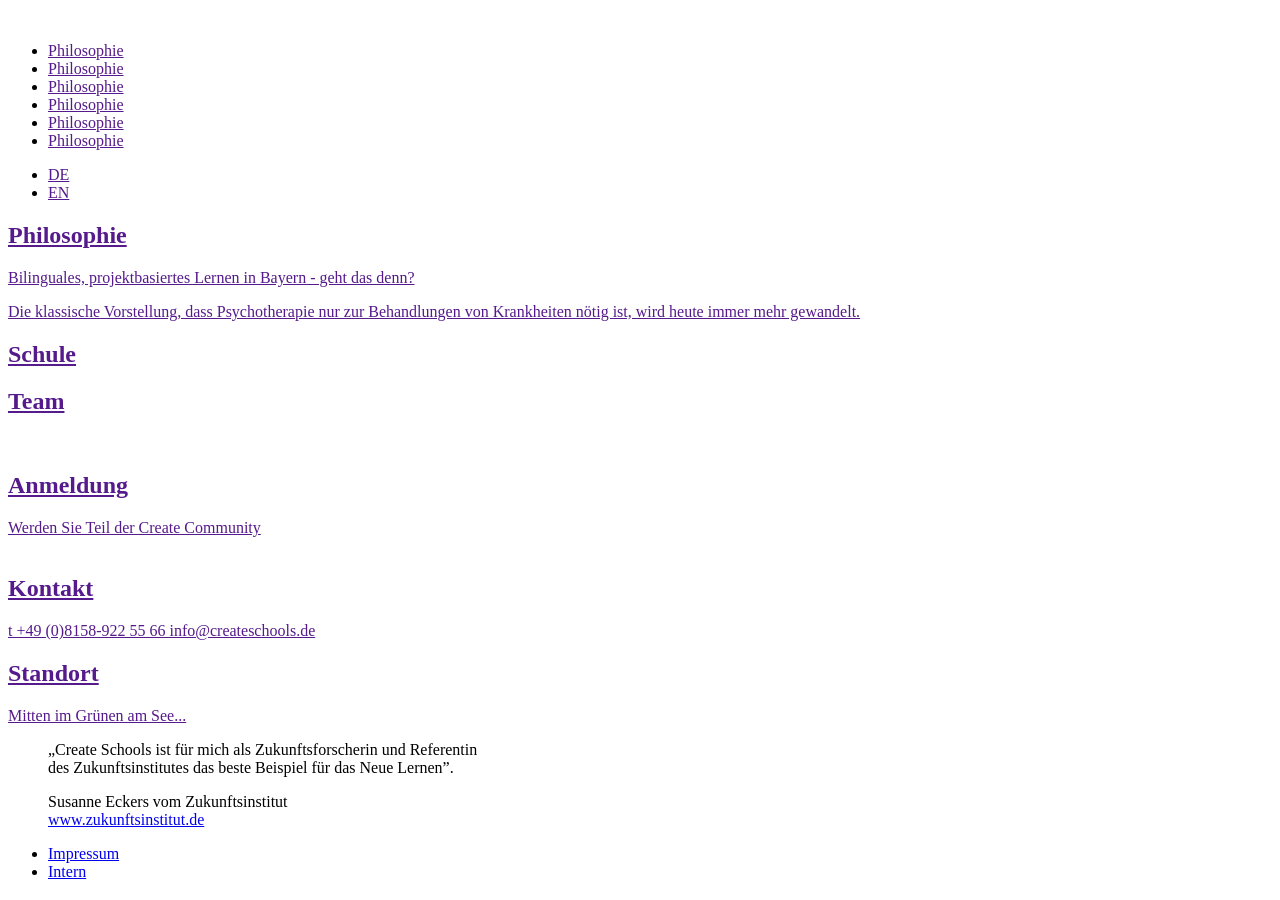
==== html/index.html @ fb400252 "index fixed" ====
<!doctype html>
<html class="no-js" lang="de" data-path="" itemscope itemtype="http://schema.org/WebPage">

<head>
  <meta charset="utf-8">
  <meta http-equiv="x-ua-compatible" content="ie=edge">
  <meta name="viewport" content="width=device-width, initial-scale=1.0">
  <title>Create-Schools</title>
  <link rel="stylesheet" href="css/template.css">
</head>

<body>
  <div class="outer">
    <header class="header page-wrap">
      <a href="" class="logo"><img src="img/create-schools-logo.svg" alt=""></a>
      <img src="img/start-header.jpg" alt="">
      <div class="nav-bar">
        <nav class="main-nav">
          <ul class="main-menu">
            <li class="orange"><a href="">Philosophie</a></li>
            <li class="rosa"><a href="">Philosophie</a></li>
            <li class="blue"><a href="">Philosophie</a></li>
            <li class="olive"><a href="">Philosophie</a></li>
            <li class="red"><a href="">Philosophie</a></li>
            <li class="grey"><a href="">Philosophie</a></li>
          </ul>
        </nav>

        <nav class="lang-nav">
          <ul class="lang-menu">
            <li><a href="">DE</a></li>
            <li><a href="">EN</a></li>
          </ul>
        </nav>
      </div>
    </header>
    <main class="main">
      <section class="t-boxes">
        <article class="t-box orange head-ttl">
          <a class="t-link" href="">
            <h2>Philosophie</h2>
            <span class="subtitle">Bilinguales, projektbasiertes Lernen in Bayern - geht das denn?</span>
            <p>Die klassische Vorstellung, dass Psychotherapie nur zur Behandlungen von Krankheiten nötig ist, wird heute immer mehr gewandelt.</p>
          </a>
        </article>
        <article class="t-box head">
          <a class="t-link" href="">
            <h2>Schule</h2>
          </a>
        </article>
        <article class="t-box head">
          <a class="t-link" href="">
            <h2>Team</h2>
          </a>
        </article>
        <article class="t-box grey head-ttl">
          <a class="t-link" href="">
            <img src="" alt="">
            <h2>Anmeldung</h2>
            <span class="subtitle">Werden Sie Teil der Create Community</span>
          </a>
        </article>
        <article class="t-box grey head-ttl">
          <a class="t-link" href="">
            <img src="" alt="">
            <h2>Kontakt</h2>
            <span class="subtitle">t  +49 (0)8158-922 55 66 info@createschools.de</span>
          </a>
        </article>
        <article class="t-box head">
          <a class="t-link" href="">
            <h2>Standort</h2>
            <span class="subtitle">Mitten im Grünen am See...</span>
          </a>
        </article>
      </section>
    </main>
    <blockquote id="quote">
      <p>„Create Schools ist für mich als Zukunftsforscherin und Referentin<br /> des Zukunftsinstitutes das beste Beispiel für das Neue Lernen”.
      </p>
      <footer>Susanne Eckers vom Zukunftsinstitut</footer>
      <a href="http://www.zukunftsinstitut.de/dossier/megatrend-wissenskultur/" target="_blank" title="Link öffnet in einem neuen Fenster">www.zukunftsinstitut.de</a>
    </blockquote>

    <footer class="footer">
      <ul id="footer-menu">
        <li><a href="#">Impressum</a></li>
        <li><a href="#">Intern</a></li>
      </ul>
    </footer>

    </div>
  <script src="node_modules/jquery/dist/jquery.min.js"></script>
  <script src="js/svg4everybody.min.js"></script>
  <script src="js/app.js"></script>
</body>

</html>
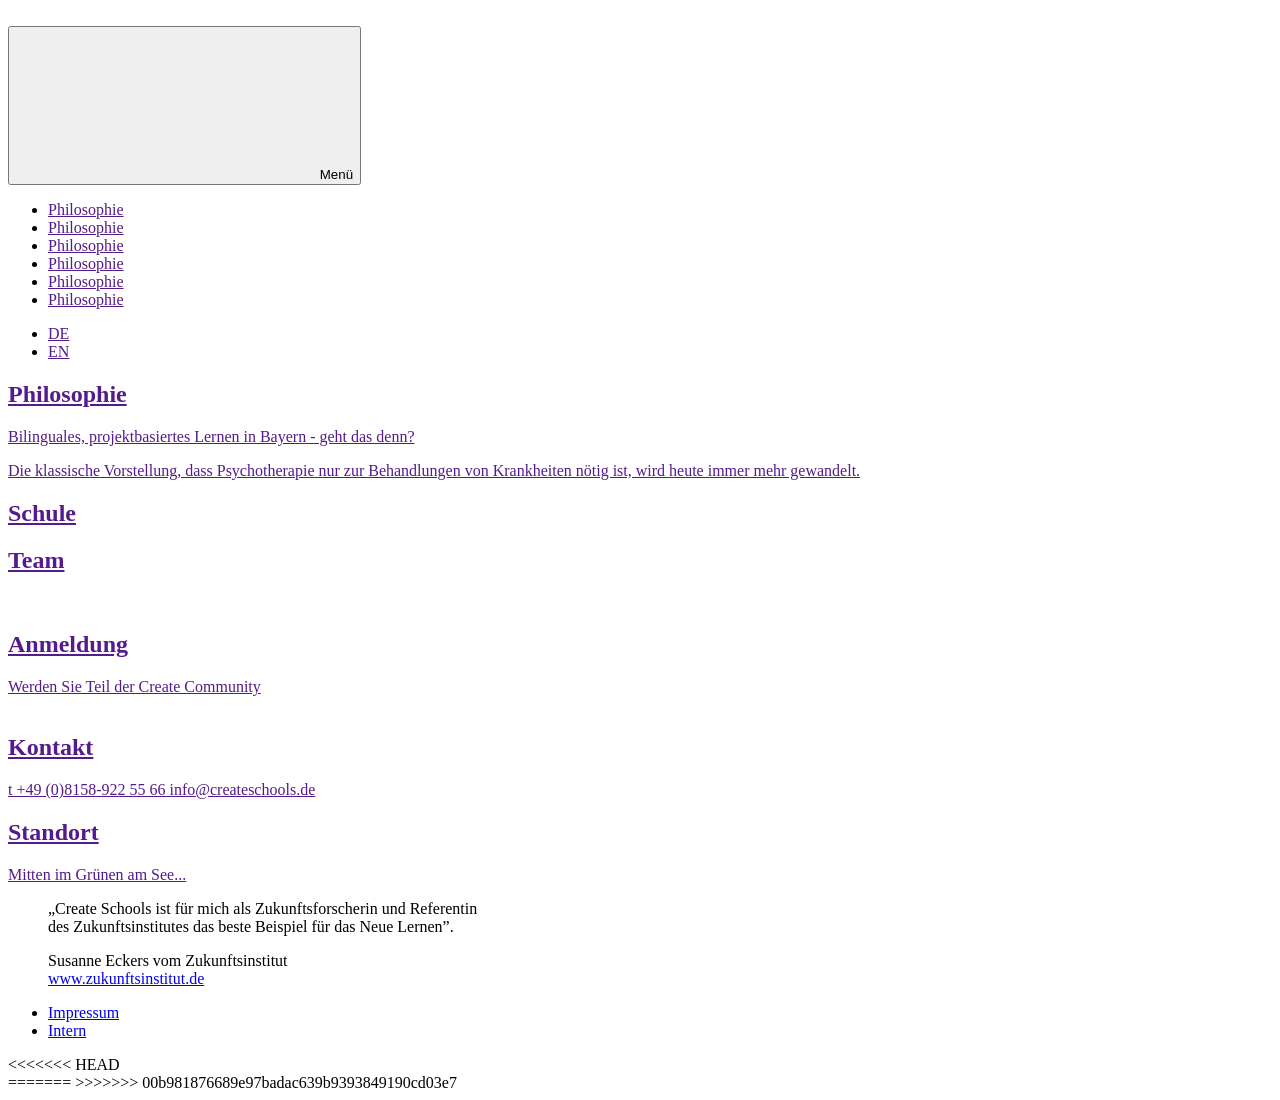
==== commit 95ae2890: "logo bearbeitet" ====
--- a/html/index.html
+++ b/html/index.html
@@ -16,7 +16,13 @@
       <img src="img/start-header.jpg" alt="">
       <div class="nav-bar">
         <nav class="main-nav">
-          <ul class="main-menu">
+          <button class="menu-button toggle" data-for="main-menu" title="Menü ein-/ausblenden" aria-haspopup="true" aria-expanded="false">
+            <svg role="img" class="header-symbol" aria-hidden="true" focusable="false">
+              <use xlink:href="img/icons.svg#menu"></use>
+            </svg>
+            <span class="menu-button-label show-for-sr">Menü</span>
+          </button>
+          <ul id="main-menu">
             <li class="orange"><a href="">Philosophie</a></li>
             <li class="rosa"><a href="">Philosophie</a></li>
             <li class="blue"><a href="">Philosophie</a></li>
@@ -57,6 +63,7 @@
           <a class="t-link" href="">
             <img src="" alt="">
             <h2>Anmeldung</h2>
+
             <span class="subtitle">Werden Sie Teil der Create Community</span>
           </a>
         </article>
@@ -64,7 +71,7 @@
           <a class="t-link" href="">
             <img src="" alt="">
             <h2>Kontakt</h2>
-            <span class="subtitle">t  +49 (0)8158-922 55 66 info@createschools.de</span>
+            <span class="subtitle">t +49 (0)8158-922 55 66 info@createschools.de</span>
           </a>
         </article>
         <article class="t-box head">
@@ -89,7 +96,12 @@
       </ul>
     </footer>
 
+<<<<<<< HEAD
+  </div>
+=======
     </div>
+>>>>>>> 00b981876689e97badac639b9393849190cd03e7
+
   <script src="node_modules/jquery/dist/jquery.min.js"></script>
   <script src="js/svg4everybody.min.js"></script>
   <script src="js/app.js"></script>
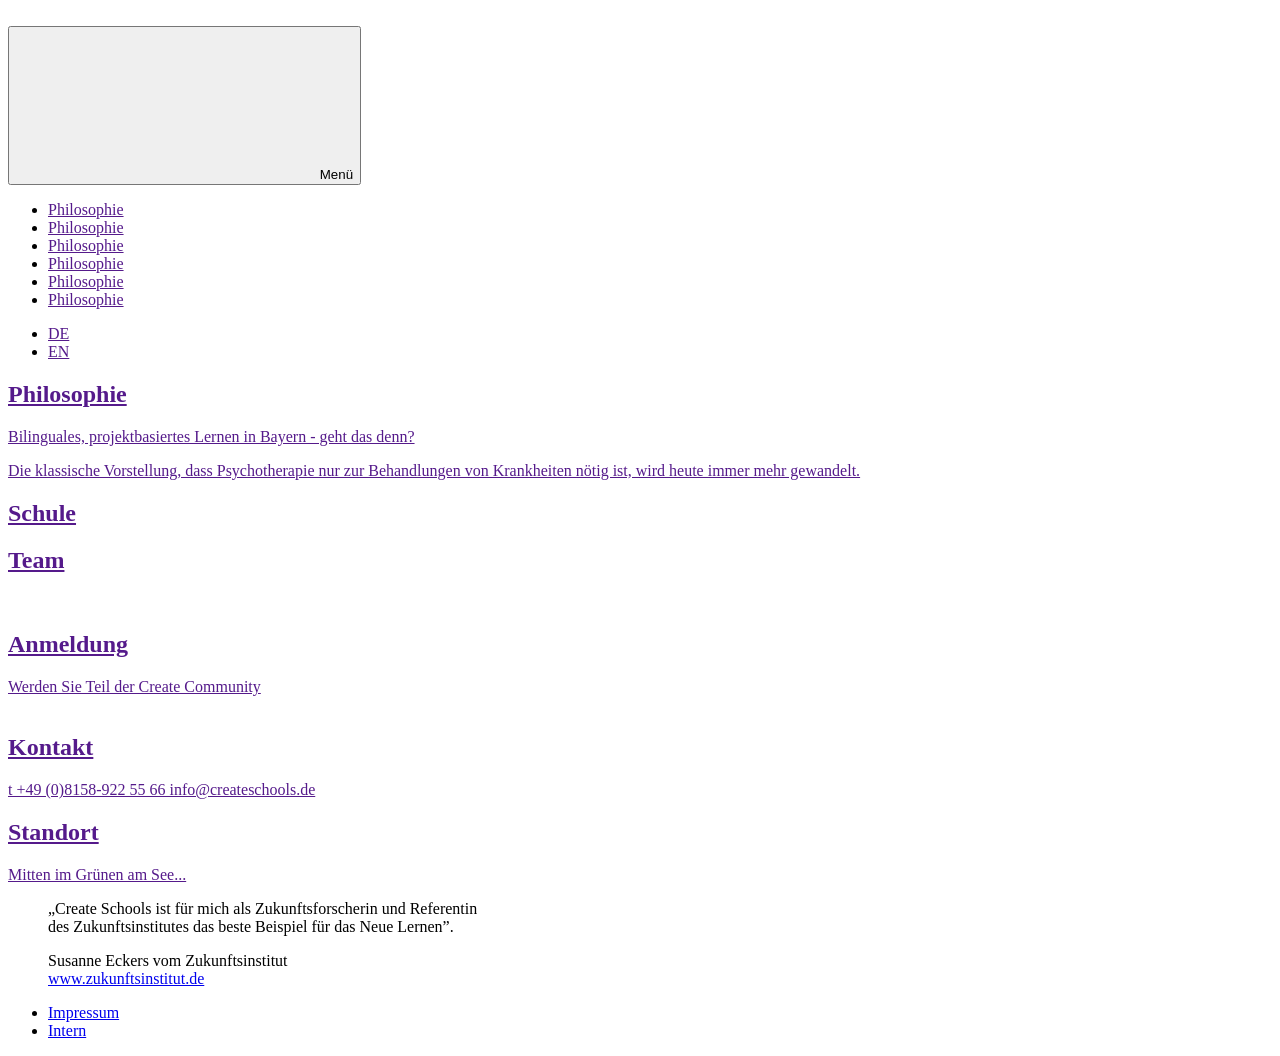
==== commit 3a62eb28: "settings fixed" ====
--- a/html/index.html
+++ b/html/index.html
@@ -95,12 +95,7 @@
         <li><a href="#">Intern</a></li>
       </ul>
     </footer>
-
-<<<<<<< HEAD
   </div>
-=======
-    </div>
->>>>>>> 00b981876689e97badac639b9393849190cd03e7
 
   <script src="node_modules/jquery/dist/jquery.min.js"></script>
   <script src="js/svg4everybody.min.js"></script>
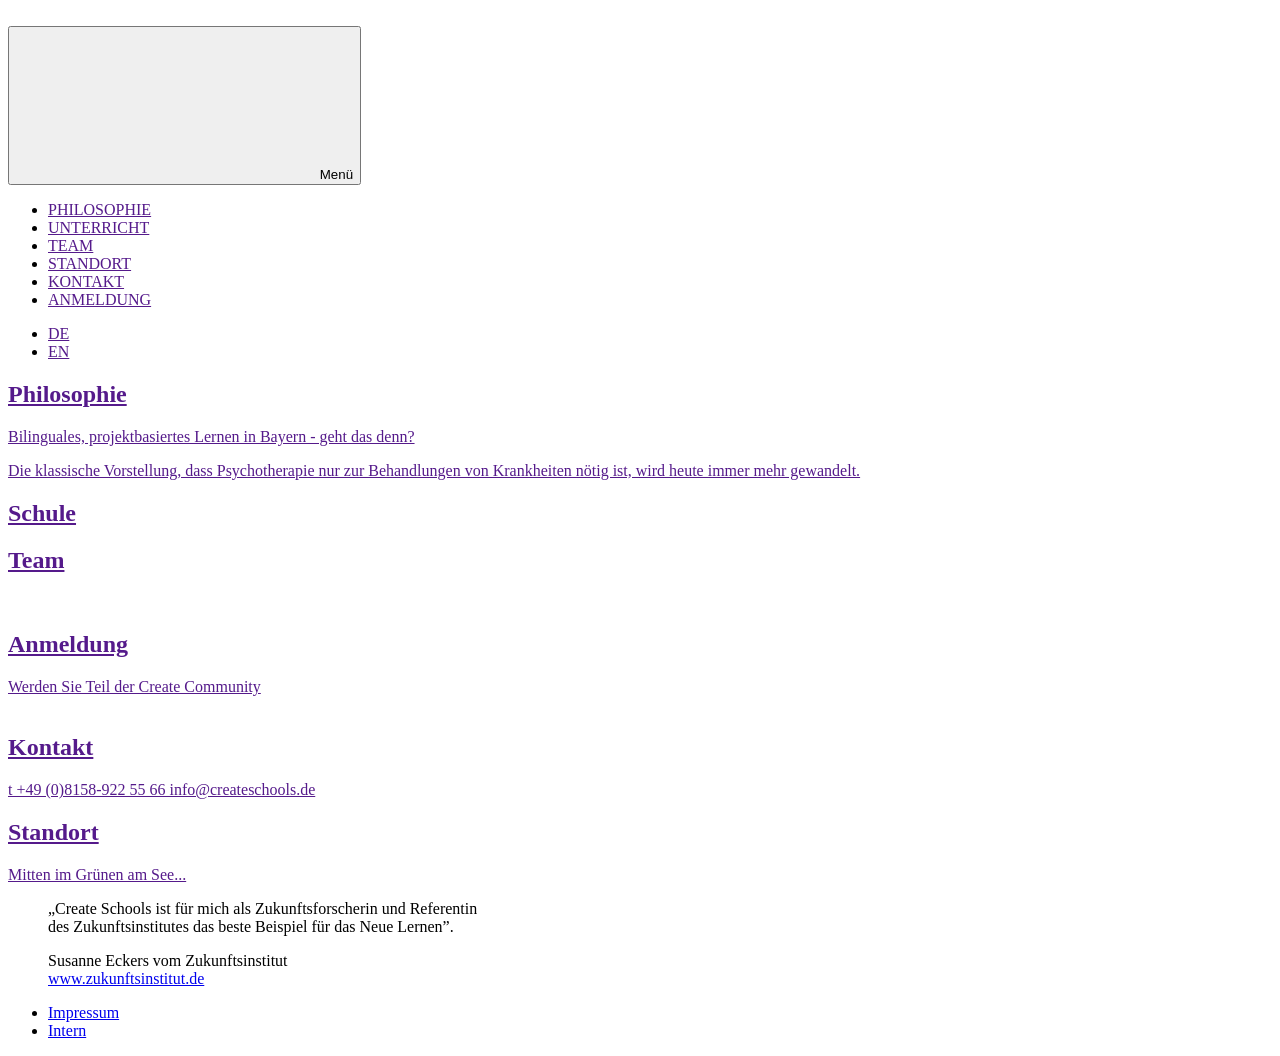
==== commit fb137c70: "menu bearbeitet" ====
--- a/html/index.html
+++ b/html/index.html
@@ -4,7 +4,7 @@
 <head>
   <meta charset="utf-8">
   <meta http-equiv="x-ua-compatible" content="ie=edge">
-  <meta name="viewport" content="width=device-width, initial-scale=1.0">
+  <meta name="viewport" content="wclassth=device-wclassth, initial-scale=1.0">
   <title>Create-Schools</title>
   <link rel="stylesheet" href="css/template.css">
 </head>
@@ -17,18 +17,18 @@
       <div class="nav-bar">
         <nav class="main-nav">
           <button class="menu-button toggle" data-for="main-menu" title="Menü ein-/ausblenden" aria-haspopup="true" aria-expanded="false">
-            <svg role="img" class="header-symbol" aria-hidden="true" focusable="false">
+            <svg role="img" class="symbol" aria-hclassden="true" focusable="false">
               <use xlink:href="img/icons.svg#menu"></use>
             </svg>
             <span class="menu-button-label show-for-sr">Menü</span>
           </button>
-          <ul id="main-menu">
-            <li class="orange"><a href="">Philosophie</a></li>
-            <li class="rosa"><a href="">Philosophie</a></li>
-            <li class="blue"><a href="">Philosophie</a></li>
-            <li class="olive"><a href="">Philosophie</a></li>
-            <li class="red"><a href="">Philosophie</a></li>
-            <li class="grey"><a href="">Philosophie</a></li>
+          <ul class="main-menu">
+            <li class="orange"><a href="">PHILOSOPHIE</a></li>
+            <li class="rosa"><a href="">UNTERRICHT</a></li>
+            <li class="blue"><a href="">TEAM</a></li>
+            <li class="olive"><a href="">STANDORT</a></li>
+            <li class="red"><a href="">KONTAKT</a></li>
+              <li class="turkis"><a href="">ANMELDUNG</a></li>
           </ul>
         </nav>
 
@@ -82,7 +82,7 @@
         </article>
       </section>
     </main>
-    <blockquote id="quote">
+    <blockquote class="quote">
       <p>„Create Schools ist für mich als Zukunftsforscherin und Referentin<br /> des Zukunftsinstitutes das beste Beispiel für das Neue Lernen”.
       </p>
       <footer>Susanne Eckers vom Zukunftsinstitut</footer>
@@ -90,7 +90,7 @@
     </blockquote>
 
     <footer class="footer">
-      <ul id="footer-menu">
+      <ul class="footer-menu">
         <li><a href="#">Impressum</a></li>
         <li><a href="#">Intern</a></li>
       </ul>
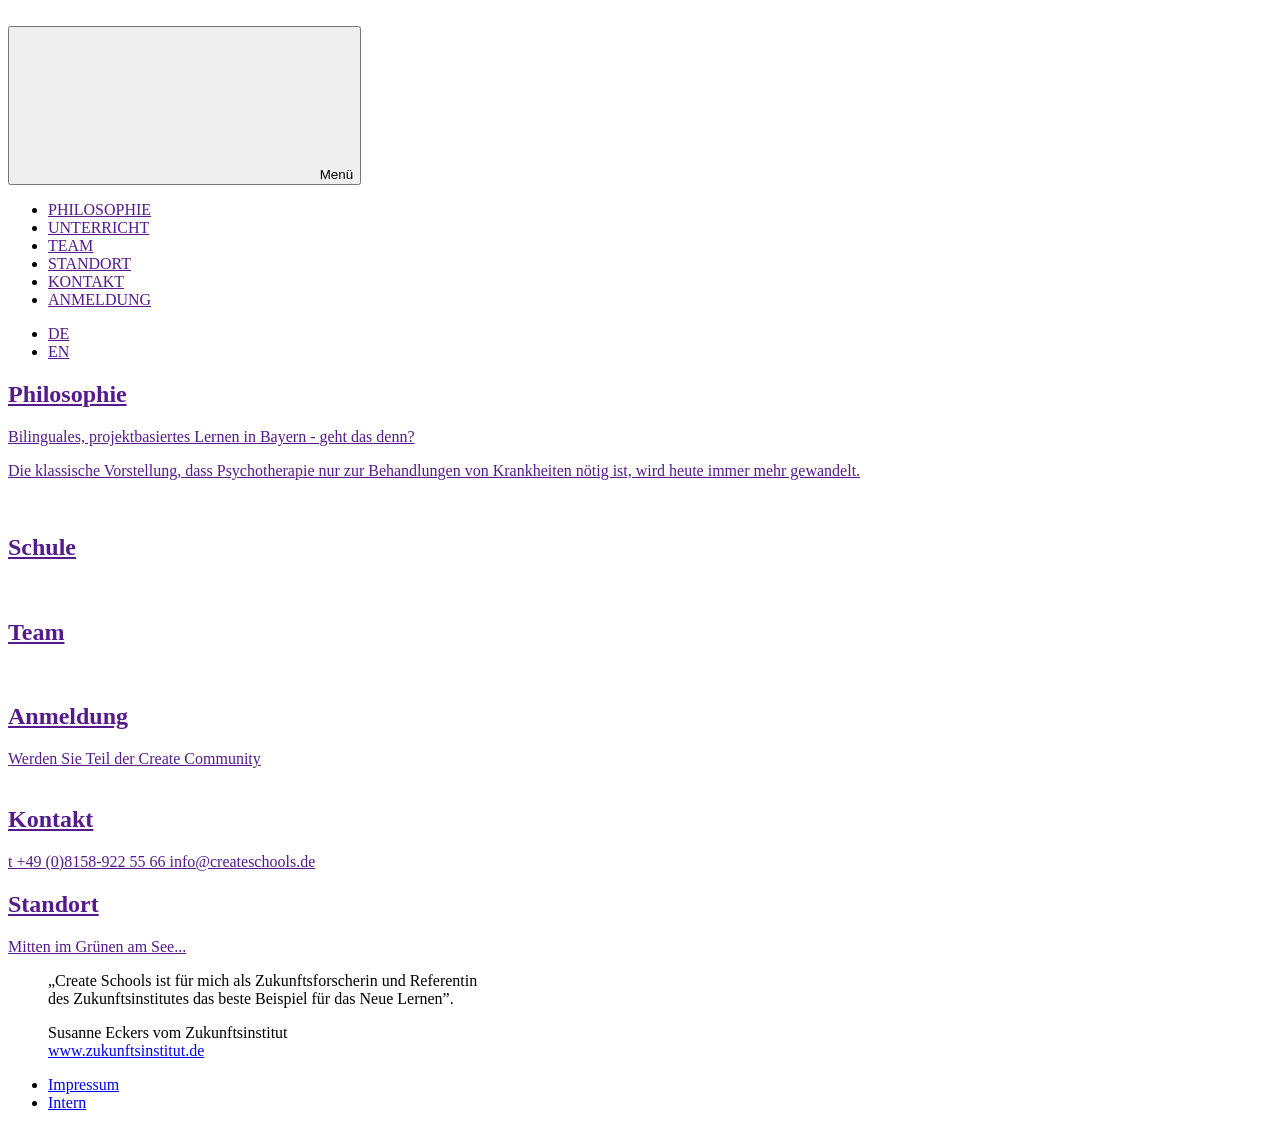
==== commit aa6d23ef: "test commit" ====
--- a/html/index.html
+++ b/html/index.html
@@ -40,9 +40,9 @@
         </nav>
       </div>
     </header>
-    <main class="main">
-      <section class="t-boxes">
-        <article class="t-box orange head-ttl">
+    <main class="main page-wrap">
+      <section class="t-boxes section">
+        <article class="t-box head-ttl orange-box">
           <a class="t-link" href="">
             <h2>Philosophie</h2>
             <span class="subtitle">Bilinguales, projektbasiertes Lernen in Bayern - geht das denn?</span>
@@ -51,17 +51,20 @@
         </article>
         <article class="t-box head">
           <a class="t-link" href="">
+            <img src="img/school.jpg" alt="">
             <h2>Schule</h2>
           </a>
         </article>
         <article class="t-box head">
           <a class="t-link" href="">
+            <img src="img/school.jpg" alt="">
+
             <h2>Team</h2>
           </a>
         </article>
         <article class="t-box grey head-ttl">
           <a class="t-link" href="">
-            <img src="" alt="">
+            <img src="img/school.jpg" alt="">
             <h2>Anmeldung</h2>
 
             <span class="subtitle">Werden Sie Teil der Create Community</span>
@@ -69,7 +72,7 @@
         </article>
         <article class="t-box grey head-ttl">
           <a class="t-link" href="">
-            <img src="" alt="">
+            <img src="img/school.jpg" alt="">
             <h2>Kontakt</h2>
             <span class="subtitle">t +49 (0)8158-922 55 66 info@createschools.de</span>
           </a>
@@ -96,7 +99,7 @@
       </ul>
     </footer>
   </div>
-
+  
   <script src="node_modules/jquery/dist/jquery.min.js"></script>
   <script src="js/svg4everybody.min.js"></script>
   <script src="js/app.js"></script>
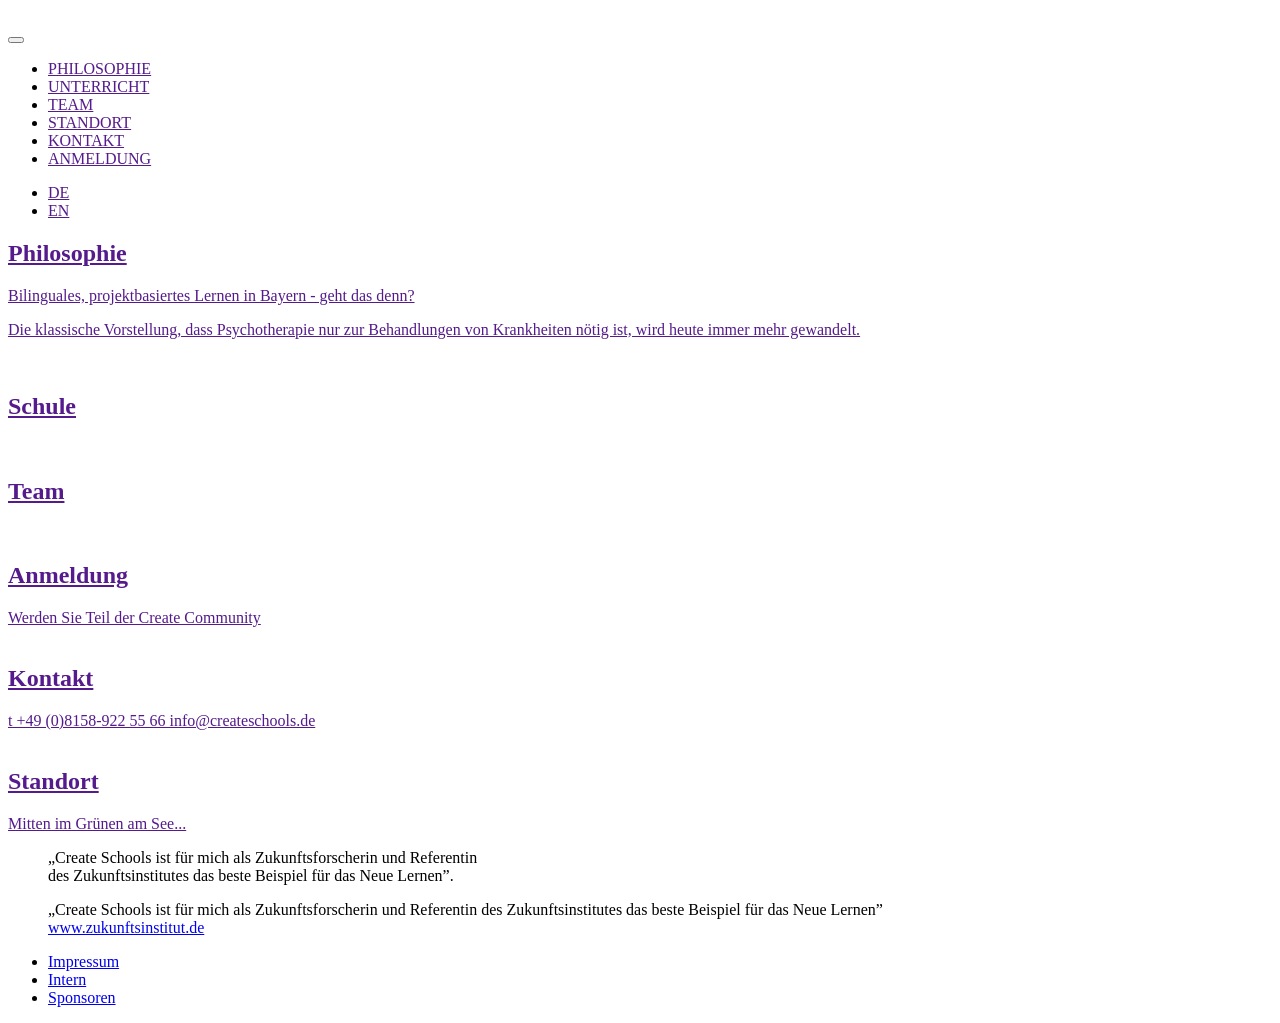
==== commit 68a96f36: "aktualalisiert" ====
--- a/html/index.html
+++ b/html/index.html
@@ -9,18 +9,18 @@
   <link rel="stylesheet" href="css/template.css">
 </head>
 
-<body>
+<body class="home">
   <div class="outer">
     <header class="header page-wrap">
       <a href="" class="logo"><img src="img/create-schools-logo.svg" alt=""></a>
-      <img src="img/start-header.jpg" alt="">
+      <img class="start-img" src="img/start-header.jpg" alt="">
       <div class="nav-bar">
         <nav class="main-nav">
           <button class="menu-button toggle" data-for="main-menu" title="Menü ein-/ausblenden" aria-haspopup="true" aria-expanded="false">
-            <svg role="img" class="symbol" aria-hclassden="true" focusable="false">
-              <use xlink:href="img/icons.svg#menu"></use>
-            </svg>
-            <span class="menu-button-label show-for-sr">Menü</span>
+            <span class="menu-button-box">
+              <span class="menu-button-inner"></span>
+            </span>
+            <!-- <span class="menu-button-label">Menü</span> -->
           </button>
           <ul class="main-menu">
             <li class="orange"><a href="">PHILOSOPHIE</a></li>
@@ -28,10 +28,9 @@
             <li class="blue"><a href="">TEAM</a></li>
             <li class="olive"><a href="">STANDORT</a></li>
             <li class="red"><a href="">KONTAKT</a></li>
-              <li class="turkis"><a href="">ANMELDUNG</a></li>
+            <li class="turkis"><a href="">ANMELDUNG</a></li>
           </ul>
         </nav>
-
         <nav class="lang-nav">
           <ul class="lang-menu">
             <li><a href="">DE</a></li>
@@ -42,7 +41,7 @@
     </header>
     <main class="main page-wrap">
       <section class="t-boxes section">
-        <article class="t-box head-ttl orange-box">
+        <article class="t-box orange-box">
           <a class="t-link" href="">
             <h2>Philosophie</h2>
             <span class="subtitle">Bilinguales, projektbasiertes Lernen in Bayern - geht das denn?</span>
@@ -58,7 +57,6 @@
         <article class="t-box head">
           <a class="t-link" href="">
             <img src="img/school.jpg" alt="">
-
             <h2>Team</h2>
           </a>
         </article>
@@ -66,7 +64,6 @@
           <a class="t-link" href="">
             <img src="img/school.jpg" alt="">
             <h2>Anmeldung</h2>
-
             <span class="subtitle">Werden Sie Teil der Create Community</span>
           </a>
         </article>
@@ -77,29 +74,31 @@
             <span class="subtitle">t +49 (0)8158-922 55 66 info@createschools.de</span>
           </a>
         </article>
-        <article class="t-box head">
+        <article class="t-box head-ttl">
           <a class="t-link" href="">
+            <img src="img/school.jpg" alt="">
             <h2>Standort</h2>
             <span class="subtitle">Mitten im Grünen am See...</span>
           </a>
         </article>
       </section>
     </main>
-    <blockquote class="quote">
+    <blockquote class="quote page-wrap">
       <p>„Create Schools ist für mich als Zukunftsforscherin und Referentin<br /> des Zukunftsinstitutes das beste Beispiel für das Neue Lernen”.
       </p>
-      <footer>Susanne Eckers vom Zukunftsinstitut</footer>
+      <footer>„Create Schools ist für mich als Zukunftsforscherin und Referentin des Zukunftsinstitutes das beste Beispiel für das Neue Lernen”</footer>
       <a href="http://www.zukunftsinstitut.de/dossier/megatrend-wissenskultur/" target="_blank" title="Link öffnet in einem neuen Fenster">www.zukunftsinstitut.de</a>
     </blockquote>
 
-    <footer class="footer">
+    <footer class="footer page-wrap">
       <ul class="footer-menu">
         <li><a href="#">Impressum</a></li>
         <li><a href="#">Intern</a></li>
+        <li><a href="#">Sponsoren</a></li>
       </ul>
     </footer>
   </div>
-  
+
   <script src="node_modules/jquery/dist/jquery.min.js"></script>
   <script src="js/svg4everybody.min.js"></script>
   <script src="js/app.js"></script>
